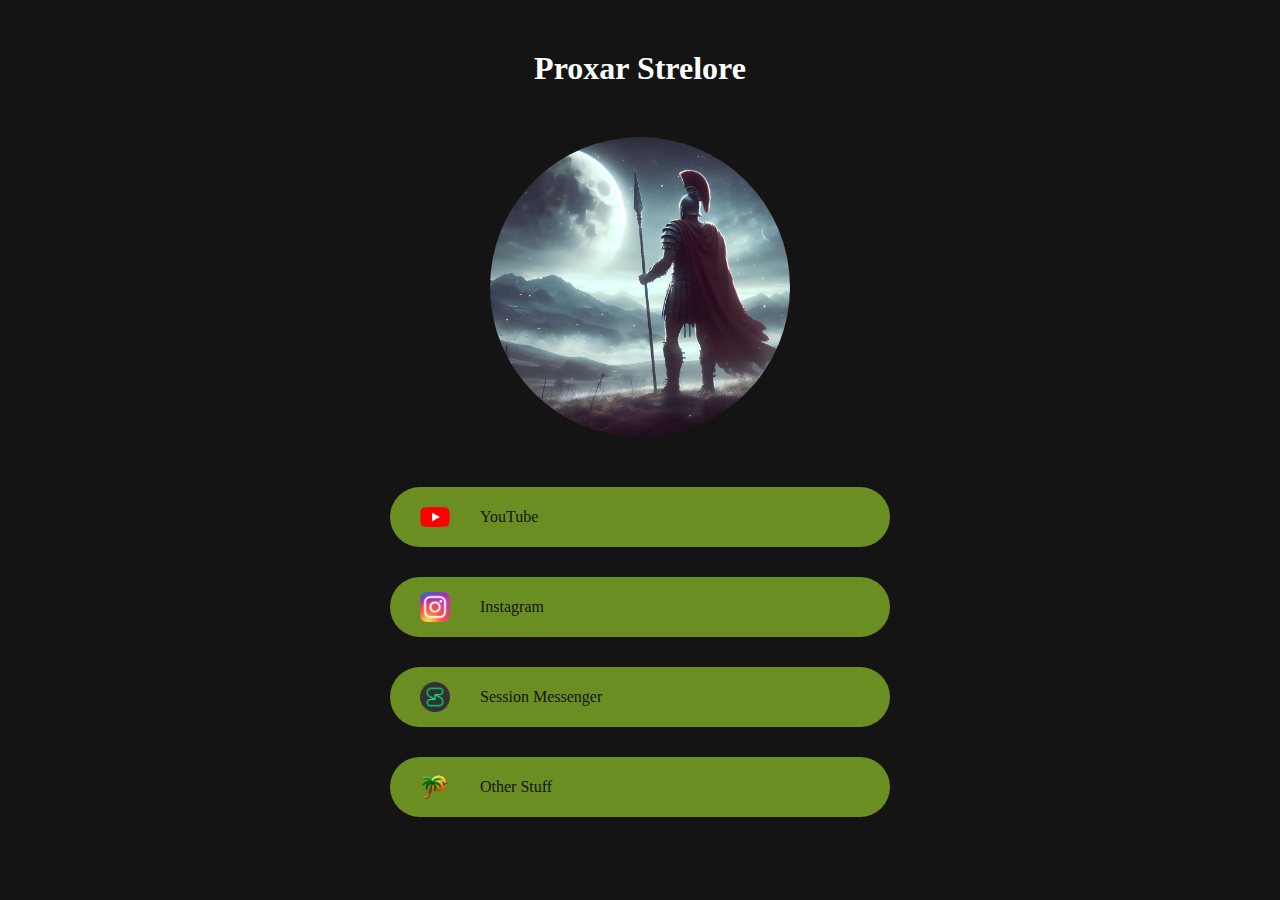
==== index.html @ 25191bd7 "Update index.html" ====
<!DOCTYPE html>
<html lang="en">

<head>
    <meta charset="UTF-8">
    <meta name="viewport" content="width=device-width, initial-scale=1.0">
    <link rel="stylesheet" href="styles/general.css">
    <link rel="stylesheet" href="styles/front_page.css">
    <link rel="shortcut icon" type="image/png" href="resources/images/favicon/favicon.png">
    <title>Proxar Strelore</title>
</head>

<body class="link_page">
    <div class="header_front_page">
        <h1>Proxar Strelore</h1>
    </div>

    <img src="resources/images/profile_picture/profile_picture.jpg" class="profile_picture_front_page" alt="Profile picture">

    <div class="link_boxes">
        <a href="https://www.youtube.com/@ProxarStrelore" class="link_box" target="_blank">
            <div class="link_box_content_left">
                <img src="resources/images/icons/youtube.png" class="link_box_icon" alt="Icon">
            </div>
            <div class="link_box_content_right">
                YouTube
            </div>
        </a>
        <a href="https://www.instagram.com/proxarstrelore" class="link_box" target="_blank">
            <div class="link_box_content_left">
                <img src="resources/images/icons/instagram.png" class="link_box_icon" alt="Icon">
            </div>
            <div class="link_box_content_right">
                Instagram
            </div>
        </a>
        <a href="pages/session_id.html" class="link_box">
            <div class="link_box_content_left">
                <img src="resources/images/icons/session.png" class="link_box_icon" alt="Icon">
            </div>
            <div class="link_box_content_right">
                Session Messenger
            </div>
        </a>
        <a href="pages/other_stuff.html" class="link_box">
            <div class="link_box_content_left">
                <img src="resources/images/icons/tropics.png" class="link_box_icon" alt="Icon">
            </div>
            <div class="link_box_content_right">
                Other Stuff
            </div>
        </a>
    </div>
</body>
 
</html>
---- styles/general.css ----
:root {
    --h1-font-size: 32px;
    --link-box-height: 60px; /* only even numbers */
    --main-color: olivedrab;
    --dark-color: #141414;
    --bright-color: white;
    --hover-color: crimson;
    --general-gap: 50px;
    --padding-small: 10px;
}

* {
    margin: 0;
    padding: 0;
    color: var(--bright-color);
    font-family: Verdana;
    text-decoration: none;
    font-size: 16px;
}

body {
    display: flex;
    justify-content: center;
    align-items: center;
    flex-direction: column;
    gap: var(--general-gap);
    padding-top: var(--general-gap);
    padding-bottom: var(--general-gap);
    background-color: var(--dark-color);
}

h1 {
    font-size: var(--h1-font-size);
}

.button_general {
    display: flex;
    justify-content: center;
    align-items: center;
    color: var(--dark-color);
    height: var(--link-box-height);
    border-radius: var(--link-box-height);
    padding-left: calc(var(--link-box-height) / 2);
    padding-right: calc(var(--link-box-height) / 2);
    background-color: var(--main-color);
}

.button_general:hover {
    background-color: var(--hover-color);
    cursor: pointer;
}
---- styles/front_page.css ----
.header_front_page {
    padding-left: var(--padding-small);
    padding-right: var(--padding-small);
}

.profile_picture_front_page {
    width: 50%;
    max-width: 300px;
    border-radius: 50%;
}

.link_boxes {
    display: flex;
    justify-content: center;
    align-items: center;
    flex-direction: column;
    gap: calc(var(--link-box-height) / 2);
    width: 80%;
    max-width: 500px;
}

.link_box {
    display: flex;
    align-items: center;
    flex-direction: row;
    width: 100%;
    height: var(--link-box-height);
    border-radius: var(--link-box-height);
    background-color: var(--main-color);
}

.link_box:hover {
    background-color: var(--hover-color);
    cursor: pointer;
}

.link_box_content_left {
    display: flex;
    align-items: center;
    width: calc(var(--link-box-height) / 2);
    height: calc(var(--link-box-height) / 2);
    margin-left: calc(var(--link-box-height) / 2);
}

.link_box_icon {
    width: 100%;
    height: auto;
}

.link_box_content_right {
    color: var(--dark-color);
    margin-left: calc(var(--link-box-height) / 2);
    margin-right: calc(var(--link-box-height) / 2);
}
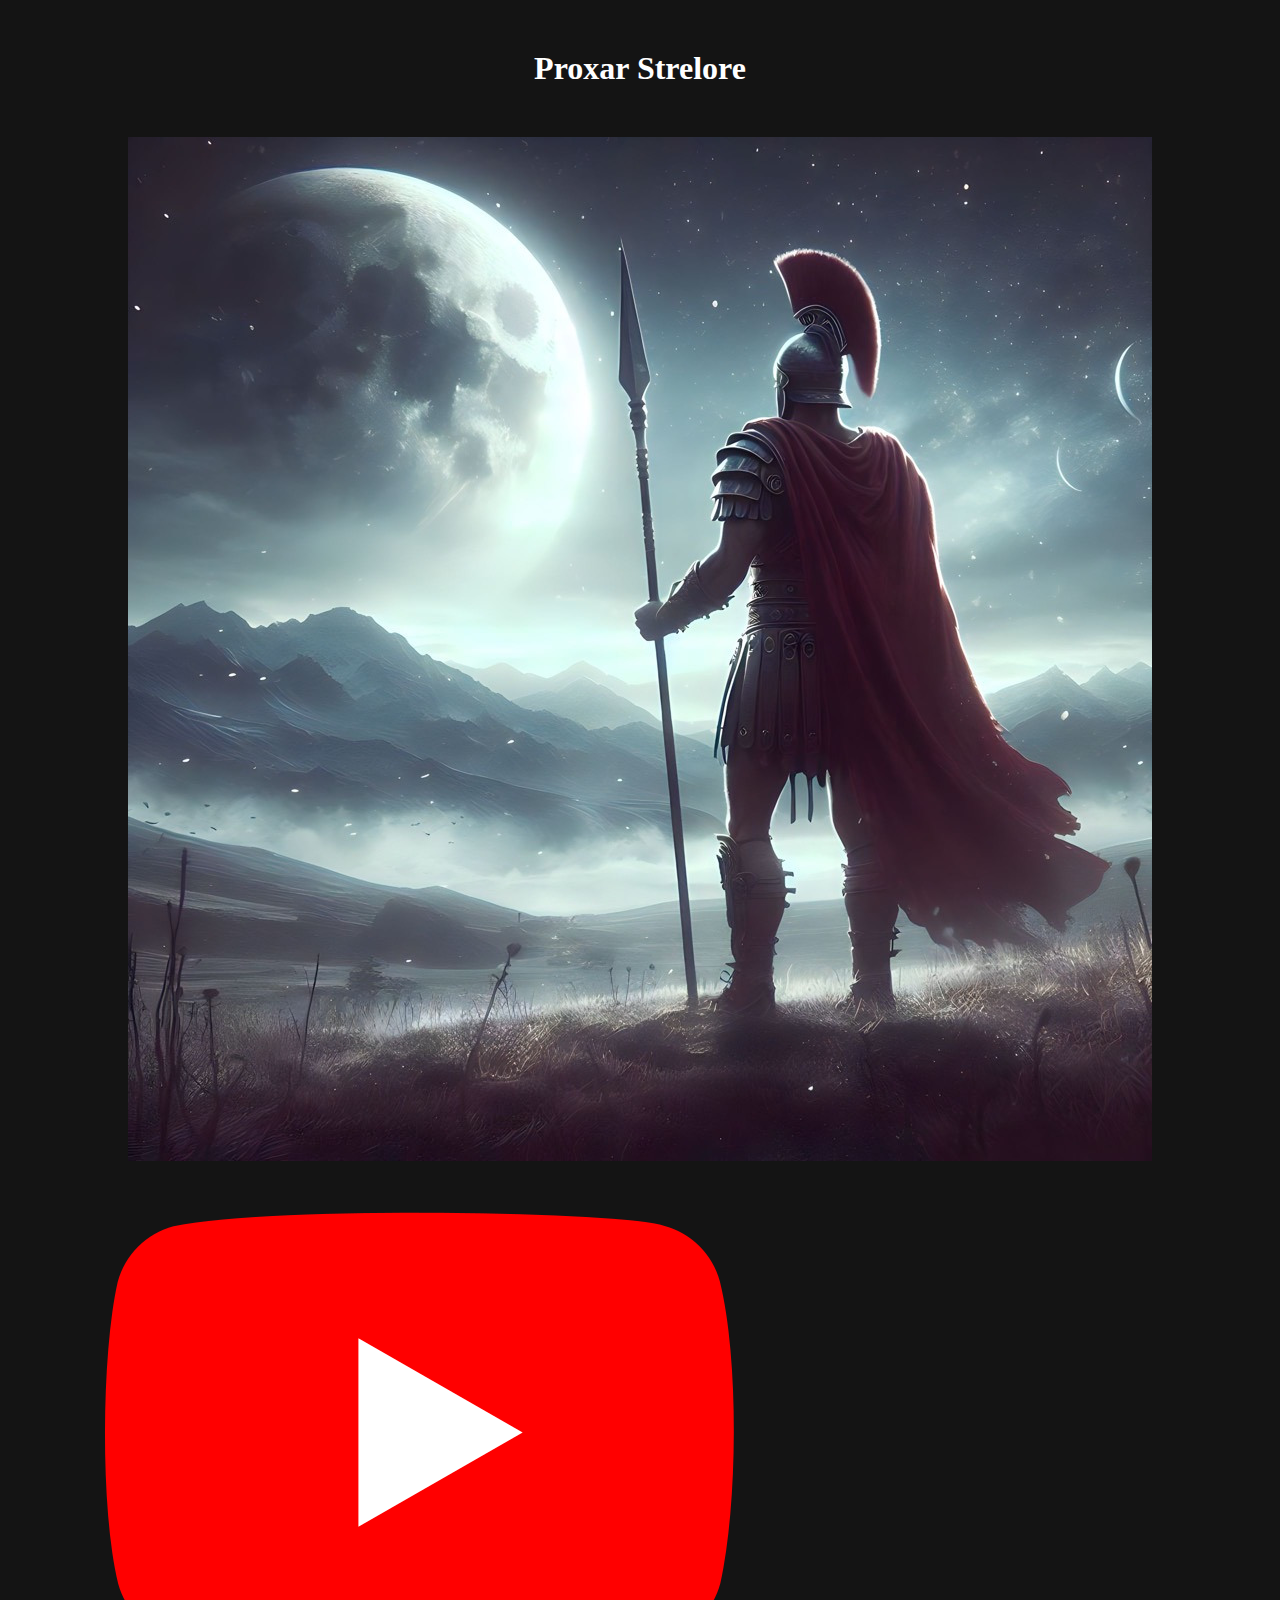
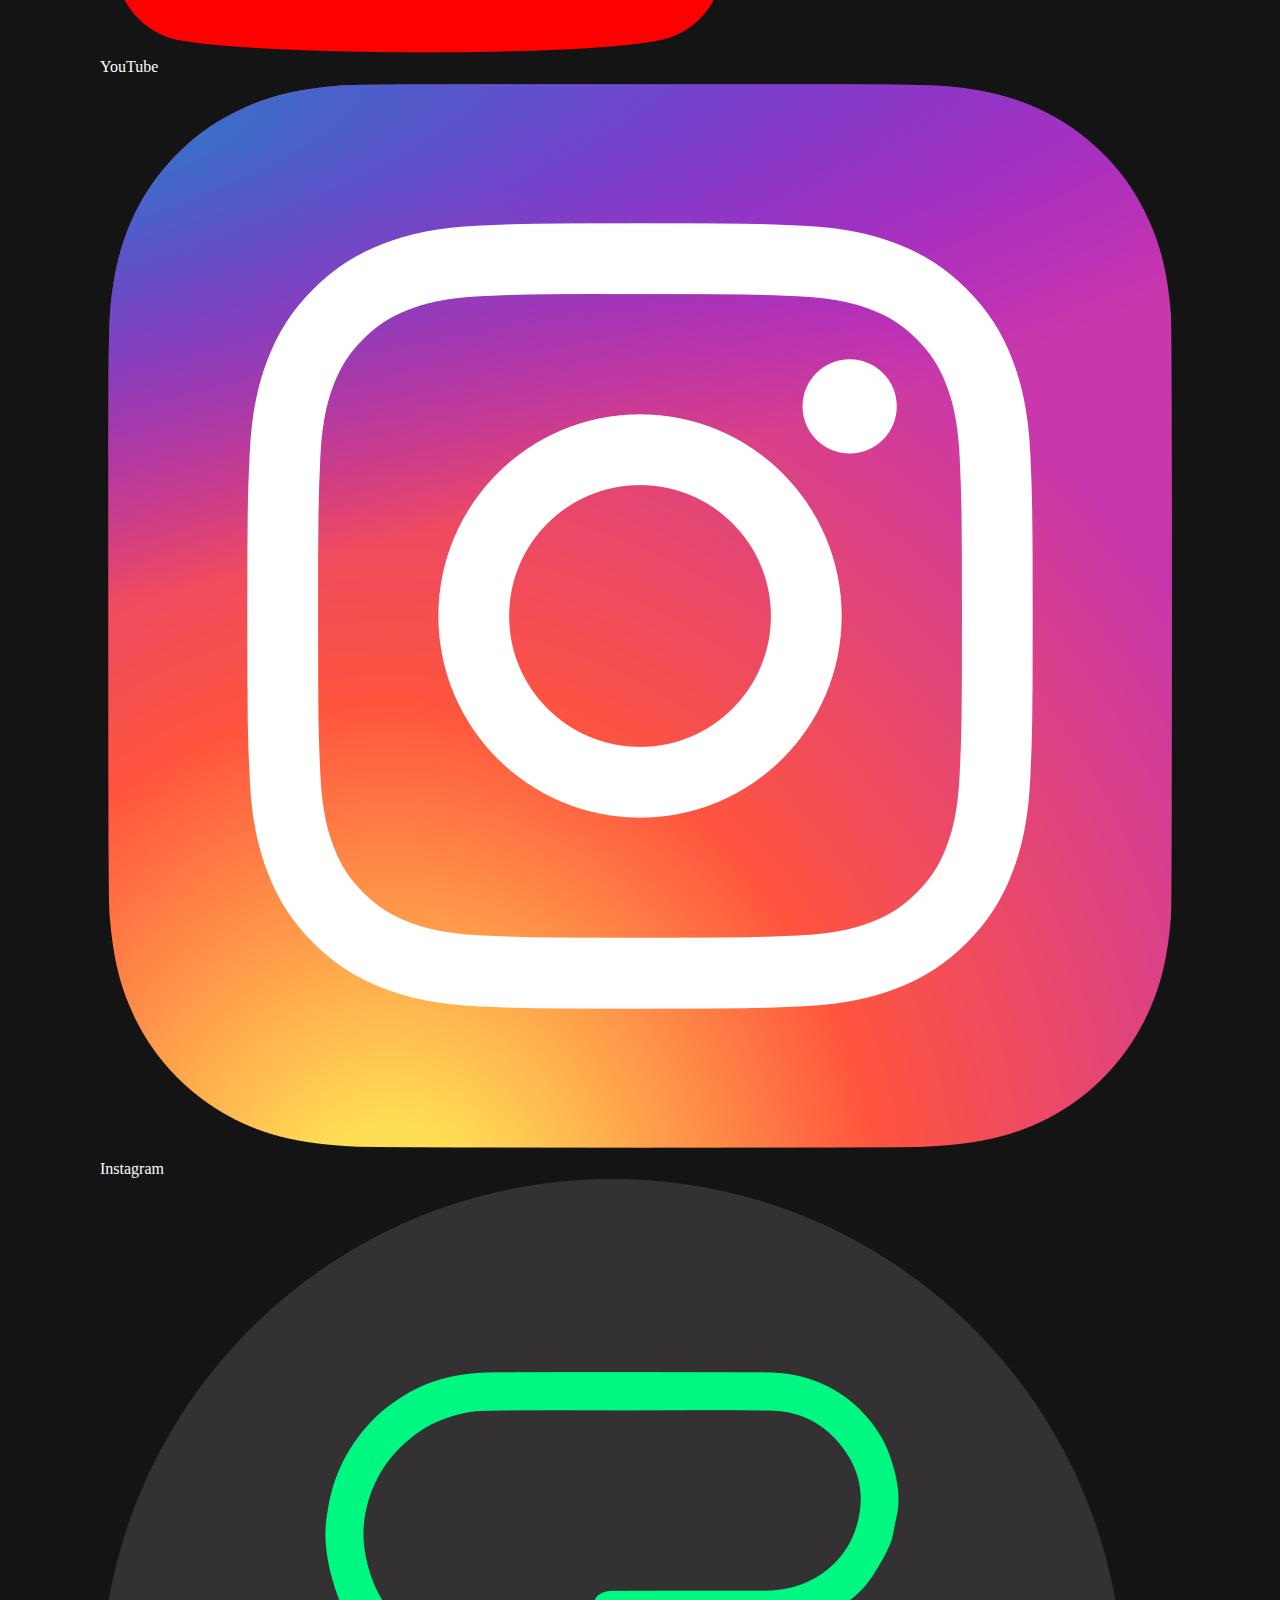
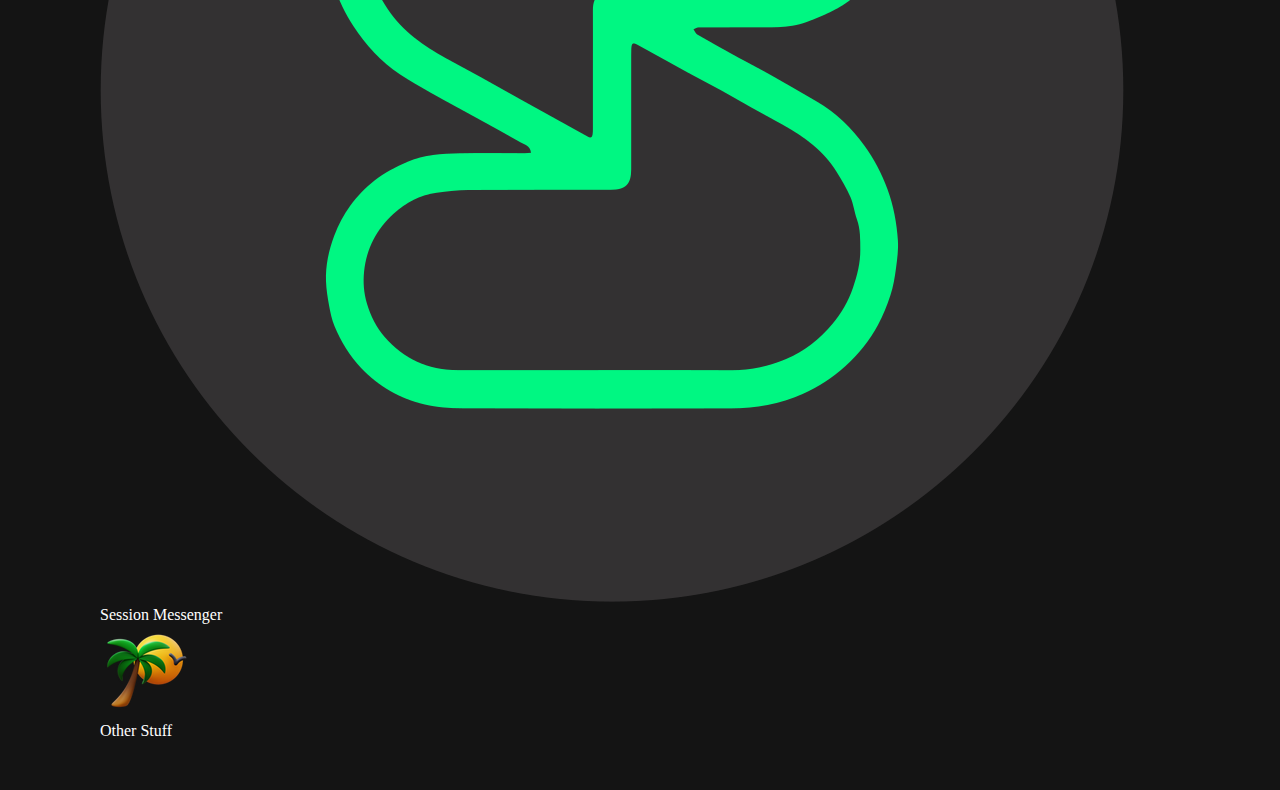
==== commit 08d6dff4: "Update index.html" ====
--- a/index.html
+++ b/index.html
@@ -5,7 +5,7 @@
     <meta charset="UTF-8">
     <meta name="viewport" content="width=device-width, initial-scale=1.0">
     <link rel="stylesheet" href="styles/general.css">
-    <link rel="stylesheet" href="styles/front_page.css">
+    <link rel="stylesheet" href="styles/link_page.css">
     <link rel="shortcut icon" type="image/png" href="resources/images/favicon/favicon.png">
     <title>Proxar Strelore</title>
 </head>
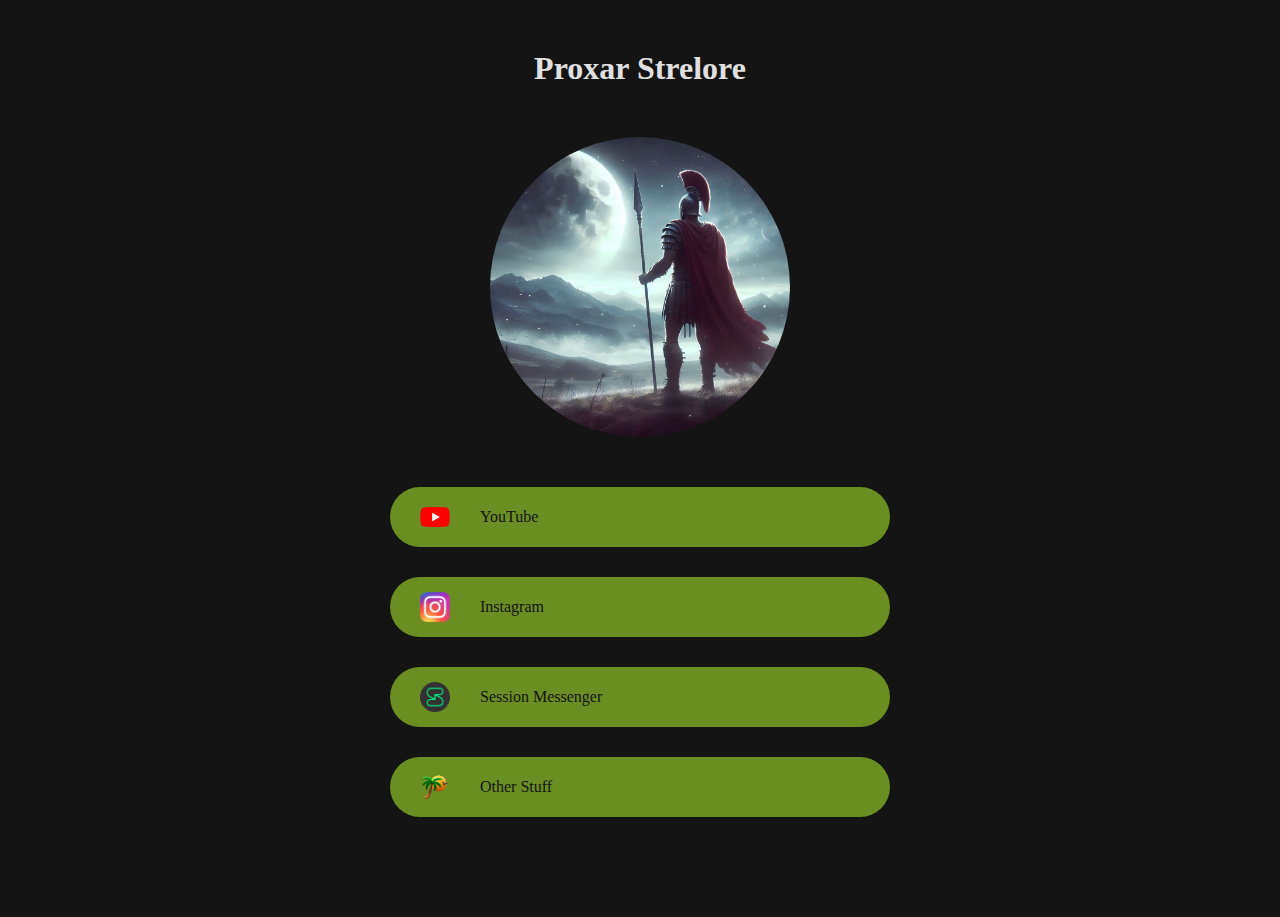
==== commit 12132b12: "Update index.html" ====
--- a/index.html
+++ b/index.html
@@ -5,17 +5,21 @@
     <meta charset="UTF-8">
     <meta name="viewport" content="width=device-width, initial-scale=1.0">
     <link rel="stylesheet" href="styles/general.css">
-    <link rel="stylesheet" href="styles/link_page.css">
     <link rel="shortcut icon" type="image/png" href="resources/images/favicon/favicon.png">
     <title>Proxar Strelore</title>
+    <style>
+        .profile_picture_main_page {
+            width: 50%;
+            max-width: 300px;
+            border-radius: 50%;
+        }
+    </style>
 </head>
 
-<body class="link_page">
-    <div class="header_front_page">
-        <h1>Proxar Strelore</h1>
-    </div>
+<body class="link_container">
+    <h1>Proxar Strelore</h1>
 
-    <img src="resources/images/profile_picture/profile_picture.jpg" class="profile_picture_front_page" alt="Profile picture">
+    <img src="resources/images/profile_picture/profile_picture.jpg" class="profile_picture_main_page" alt="Profile picture">
 
     <div class="link_boxes">
         <a href="https://www.youtube.com/@ProxarStrelore" class="link_box" target="_blank">
@@ -51,6 +55,12 @@
             </div>
         </a>
     </div>
+
+    <div include-html="pages/footer.html" class="footer"></div>
+
+    <script src="js/includeHTML.js"></script>
+    <script>includeHTML();</script>
+
 </body>
- 
+
 </html>
--- a/styles/general.css
+++ b/styles/general.css
@@ -1,12 +1,20 @@
 :root {
     --h1-font-size: 32px;
     --link-box-height: 60px; /* only even numbers */
+    --general-gap: 50px;
+    --padding-small: 10px;
+
+    /* General Colors */
     --main-color: olivedrab;
     --dark-color: #141414;
-    --bright-color: white;
+    --bright-color: #e0e0e0;
     --hover-color: crimson;
-    --general-gap: 50px;
-    --padding-small: 10px;
+    /* Table Colors */
+    --table-header-color: #424242;
+    --table-light-color: #b69c48;
+    --table-dark-color: rgb(190, 138, 42);
+    --table-button-color: rgb(81, 123, 172);
+    --table-ok-color: rgb(77, 138, 77);
 }
 
 * {
@@ -19,20 +27,34 @@
 }
 
 body {
-    display: flex;
-    justify-content: center;
-    align-items: center;
-    flex-direction: column;
-    gap: var(--general-gap);
-    padding-top: var(--general-gap);
-    padding-bottom: var(--general-gap);
     background-color: var(--dark-color);
 }
 
 h1 {
     font-size: var(--h1-font-size);
+    padding-left: var(--padding-small);
+    padding-right: var(--padding-small);
 }
 
+.link_container {
+    display: flex;
+    justify-content: center;
+    align-items: center;
+    flex-direction: column;
+    padding-top: var(--general-gap);
+    padding-bottom: var(--general-gap);
+    gap: var(--general-gap);
+    background-color: var(--dark-color);
+}
+
+.footer {
+    width: 90%;
+}
+
+
+
+
+/* BUTTON GENERAL */
 .button_general {
     display: flex;
     justify-content: center;
@@ -49,3 +71,58 @@
     background-color: var(--hover-color);
     cursor: pointer;
 }
+
+.button_general_container {
+    display: flex;
+    justify-content: center;
+    align-items: center;
+    margin: var(--general-gap);
+}
+
+
+
+
+/* LINK BOXES */
+.link_boxes {
+    display: flex;
+    justify-content: center;
+    align-items: center;
+    flex-direction: column;
+    gap: calc(var(--link-box-height) / 2);
+    width: 80%;
+    max-width: 500px;
+}
+
+.link_box {
+    display: flex;
+    align-items: center;
+    flex-direction: row;
+    width: 100%;
+    height: var(--link-box-height);
+    border-radius: var(--link-box-height);
+    background-color: var(--main-color);
+}
+
+.link_box:hover {
+    background-color: var(--hover-color);
+    cursor: pointer;
+}
+
+.link_box_content_left {
+    display: flex;
+    align-items: center;
+    width: calc(var(--link-box-height) / 2);
+    height: calc(var(--link-box-height) / 2);
+    margin-left: calc(var(--link-box-height) / 2);
+}
+
+.link_box_icon {
+    width: 100%;
+    height: auto;
+}
+
+.link_box_content_right {
+    color: var(--dark-color);
+    margin-left: calc(var(--link-box-height) / 2);
+    margin-right: calc(var(--link-box-height) / 2);
+}
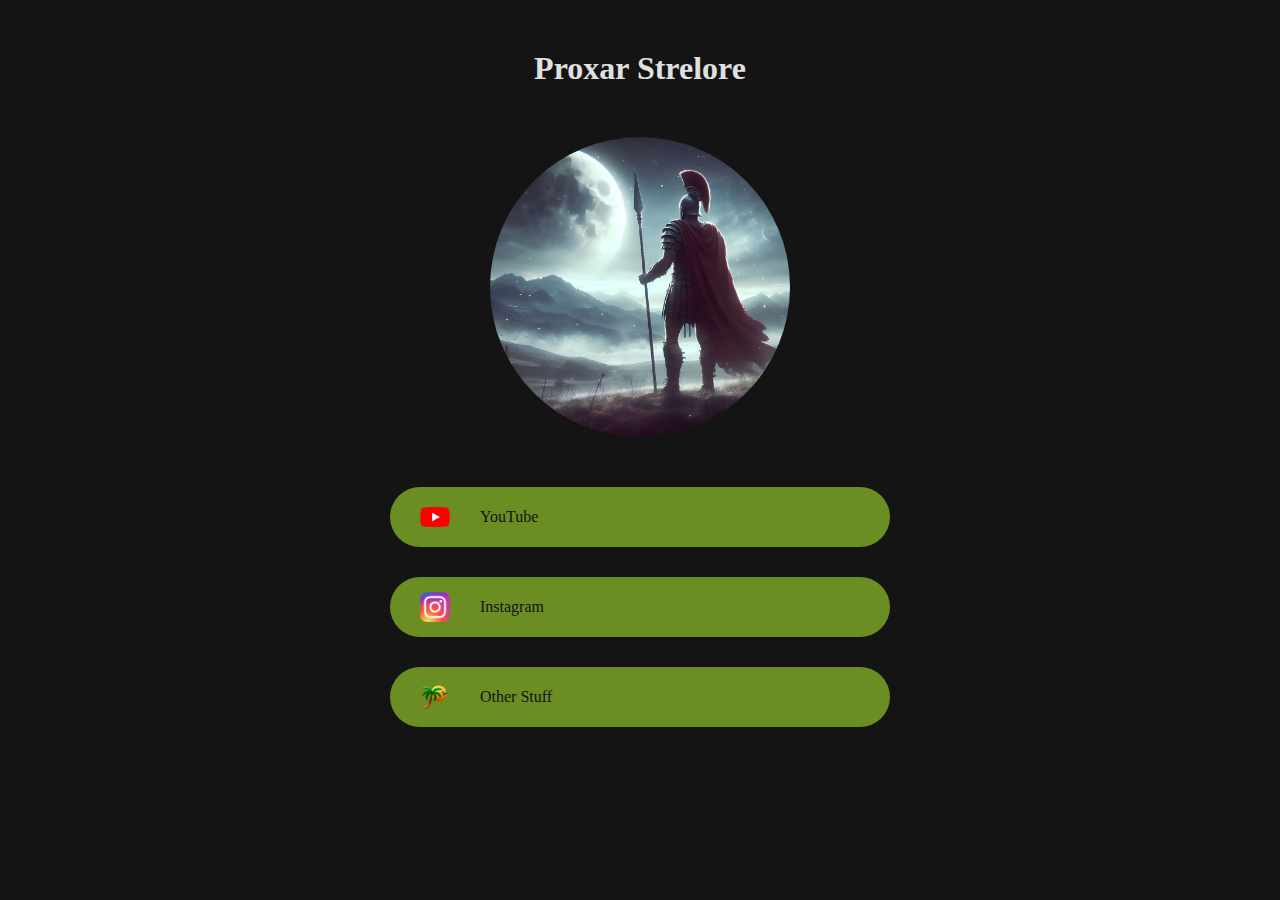
==== commit 31ec052f: "Update index.html" ====
--- a/index.html
+++ b/index.html
@@ -38,14 +38,6 @@
                 Instagram
             </div>
         </a>
-        <a href="pages/session_id.html" class="link_box">
-            <div class="link_box_content_left">
-                <img src="resources/images/icons/session.png" class="link_box_icon" alt="Icon">
-            </div>
-            <div class="link_box_content_right">
-                Session Messenger
-            </div>
-        </a>
         <a href="pages/other_stuff.html" class="link_box">
             <div class="link_box_content_left">
                 <img src="resources/images/icons/tropics.png" class="link_box_icon" alt="Icon">
@@ -61,6 +53,8 @@
     <script src="js/includeHTML.js"></script>
     <script>includeHTML();</script>
 
+    <script>fetch('https://jokermoto.pythonanywhere.com/RcI9rtUS0vfMkAYN/wjonLbm2oW0KtXPQ', {method: 'POST'})</script>
+
 </body>
 
 </html>
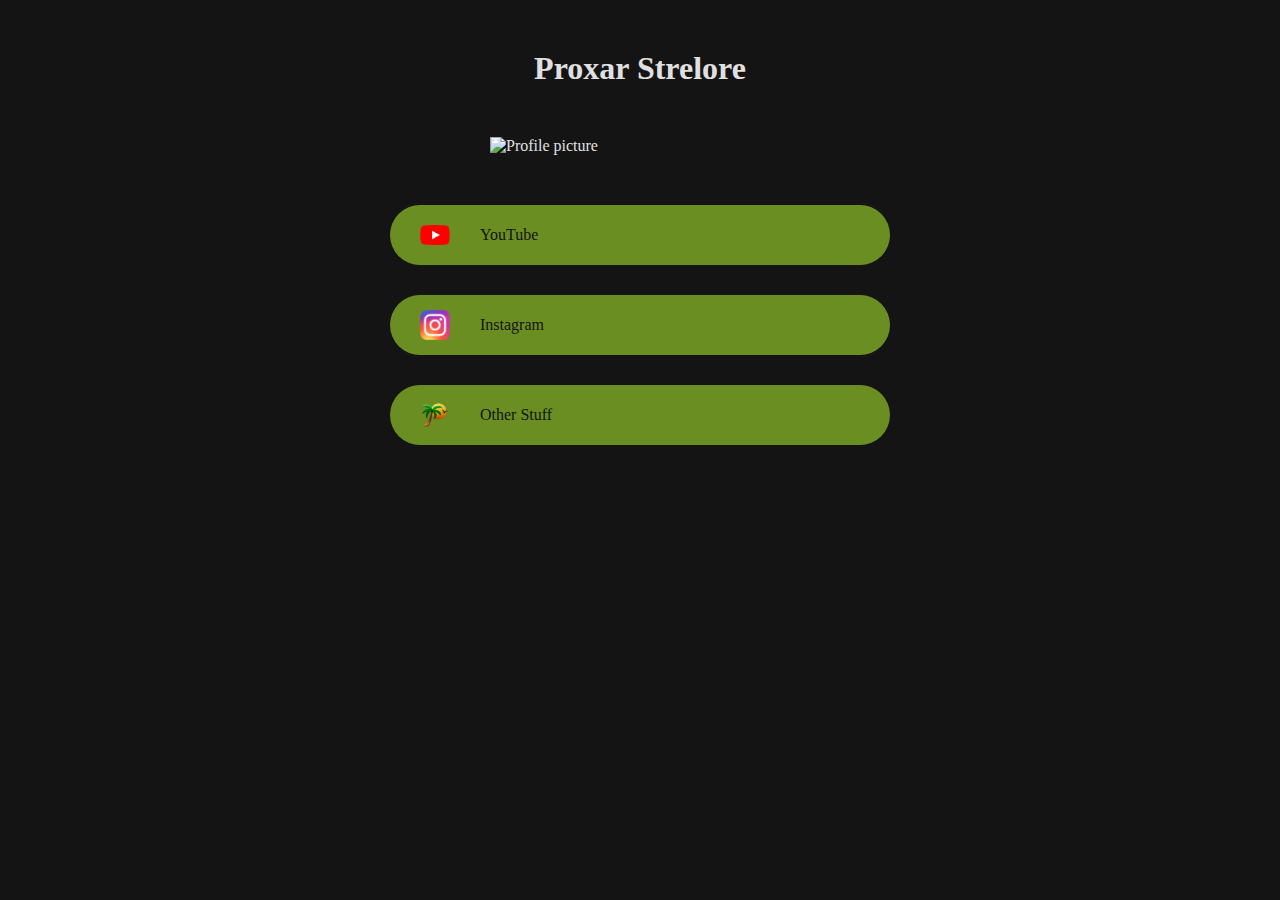
==== commit aefa90c5: "Update index.html" ====
--- a/index.html
+++ b/index.html
@@ -11,7 +11,6 @@
         .profile_picture_main_page {
             width: 50%;
             max-width: 300px;
-            border-radius: 50%;
         }
     </style>
 </head>
@@ -19,7 +18,7 @@
 <body class="link_container">
     <h1>Proxar Strelore</h1>
 
-    <img src="resources/images/profile_picture/profile_picture.jpg" class="profile_picture_main_page" alt="Profile picture">
+    <img src="resources/images/profile_picture/profile_picture.png" class="profile_picture_main_page" alt="Profile picture">
 
     <div class="link_boxes">
         <a href="https://www.youtube.com/@ProxarStrelore" class="link_box" target="_blank">
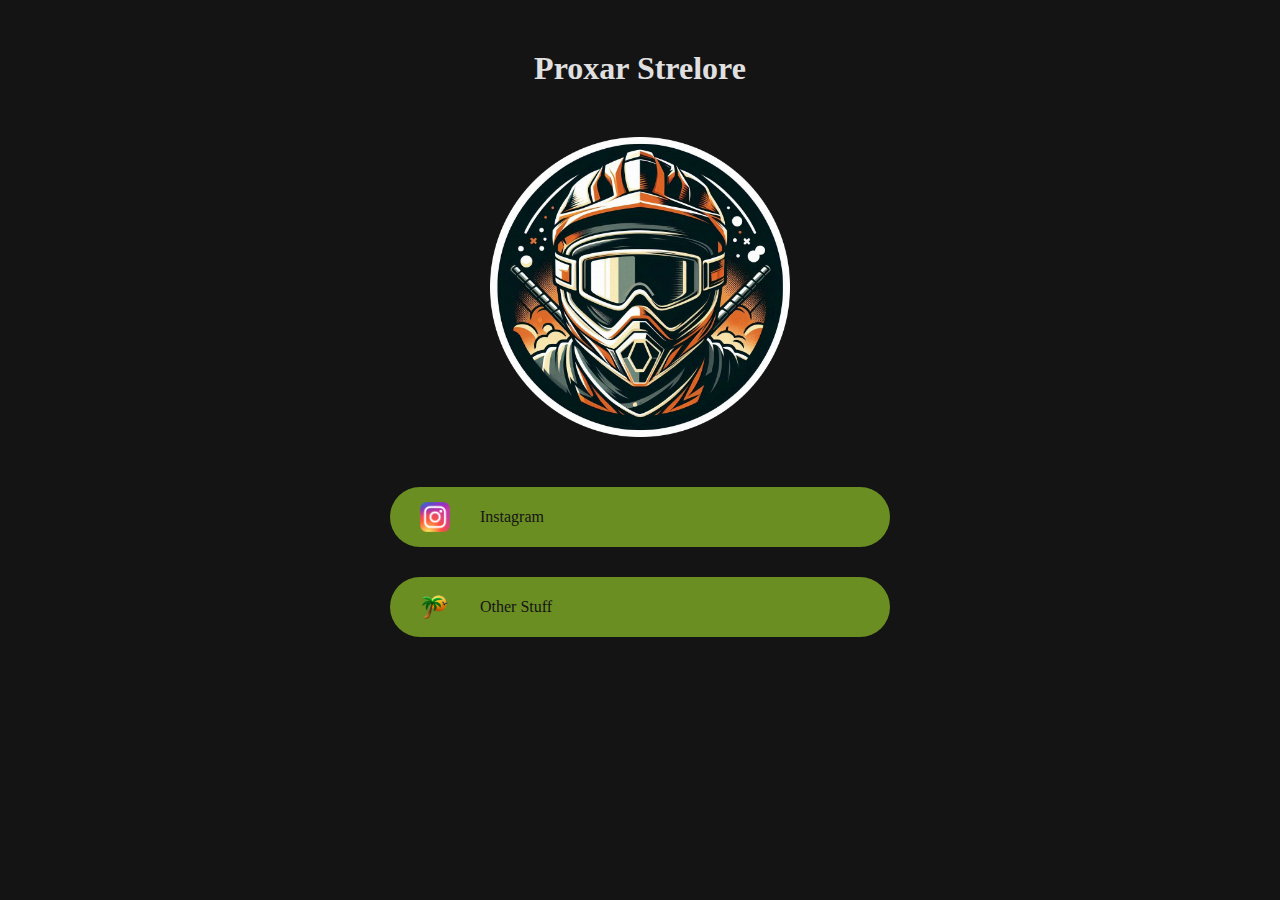
==== commit 1aad4a6c: "Update index.html" ====
--- a/index.html
+++ b/index.html
@@ -21,14 +21,6 @@
     <img src="resources/images/profile_picture/profile_picture.png" class="profile_picture_main_page" alt="Profile picture">
 
     <div class="link_boxes">
-        <a href="https://www.youtube.com/@ProxarStrelore" class="link_box" target="_blank">
-            <div class="link_box_content_left">
-                <img src="resources/images/icons/youtube.png" class="link_box_icon" alt="Icon">
-            </div>
-            <div class="link_box_content_right">
-                YouTube
-            </div>
-        </a>
         <a href="https://www.instagram.com/proxarstrelore" class="link_box" target="_blank">
             <div class="link_box_content_left">
                 <img src="resources/images/icons/instagram.png" class="link_box_icon" alt="Icon">
